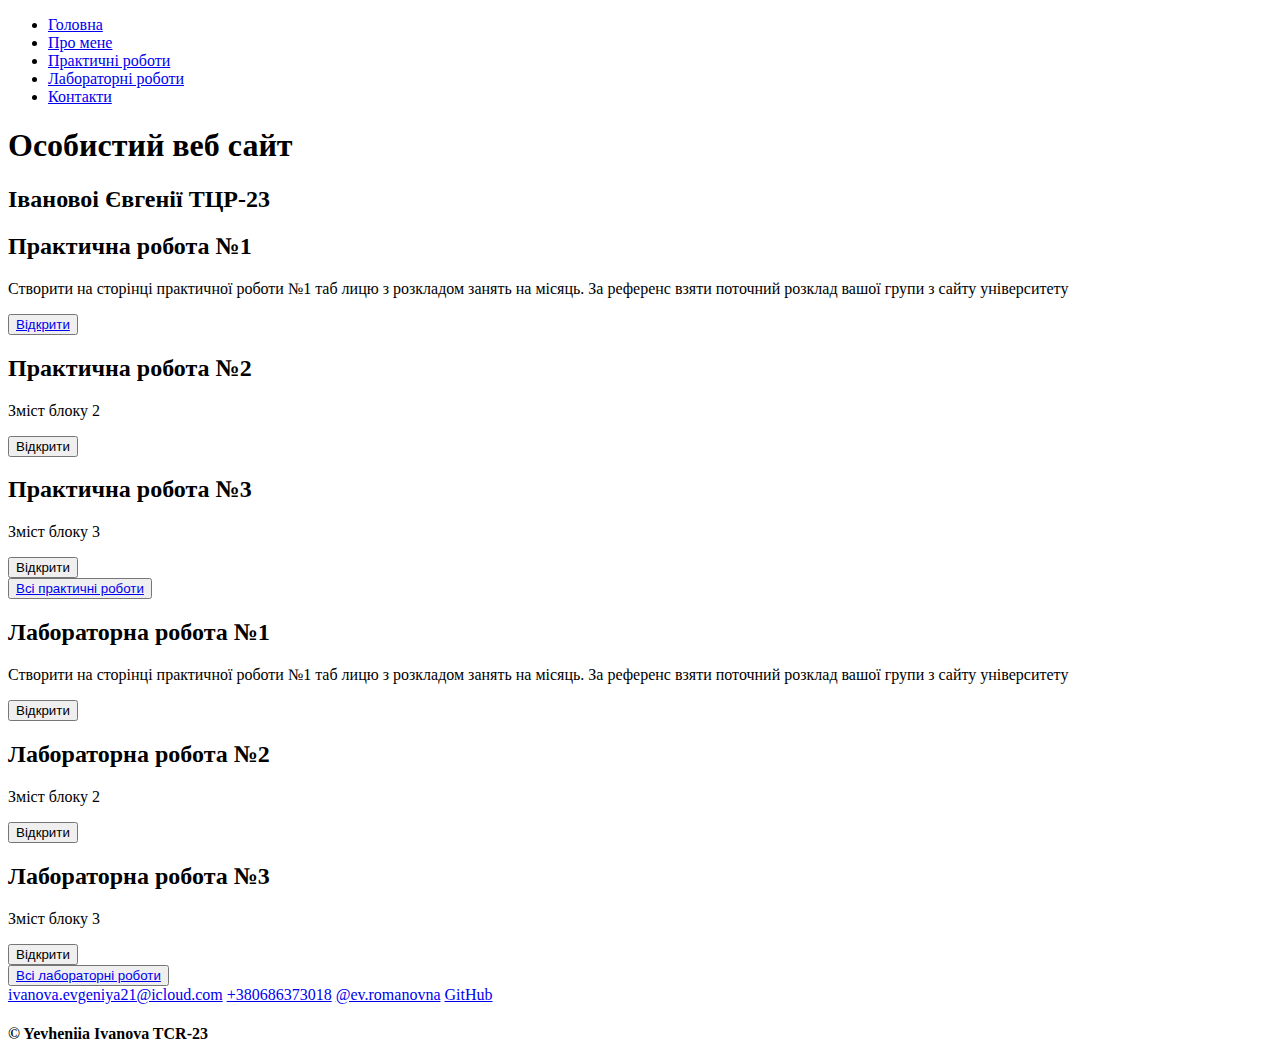
==== index.html @ 70afcd09 "Add files via upload" ====
<!DOCTYPE html>
<html lang="uk-UA">
<head>
    <meta charset="UTF-8">
    <meta name="viewport" content="width=device-width, initial-scale=1.0">
    <title>Веб-сайт Іванова</title>
    <link rel="stylesheet" type="text/css" href="C:\Users\ivano\OneDrive\Рабочий стол\Пари\WEB-\Сайт_візитка\style.css">
    <link rel="icon" type="image/png" href="C:\Users\ivano\OneDrive\Рабочий стол\Пари\WEB-\Сайт_візитка\img\qq.png"   >
    <link rel="preconnect" href="https://fonts.googleapis.com">
    <link rel="preconnect" href="https://fonts.gstatic.com" crossorigin>
    <link href="https://fonts.googleapis.com/css2?family=Advent+Pro:ital,wght@0,100;1,200&family=Bitter:wght@300&family=Raleway:wght@200&display=swap" rel="stylesheet">
</head>
<body>
    <div class="container" id="home">
        <!-- Блок навігації -->
        <nav >
            <ul>
                <li><a href="C:\Users\ivano\OneDrive\Рабочий стол\Пари\WEB-\Сайт_візитка\index.html">Головна</a></li>
                <li><a href="C:\Users\ivano\OneDrive\Рабочий стол\Пари\WEB-\Сайт_візитка\about_me\about_me.html">Про мене</a></li>
                <li><a href="C:\Users\ivano\OneDrive\Рабочий стол\Пари\WEB-\Сайт_візитка\practical\practical.html">Практичні роботи</a></li>
                <li><a href="C:\Users\ivano\OneDrive\Рабочий стол\Пари\WEB-\Сайт_візитка\laboratory\laboratory.html">Лабораторні роботи</a></li>
                <li><a href="#footer">Контакти</a></li>
            </ul>
        </nav>
        <!-- Блок заголовка сторінки -->
        <header>
            <h1 class="header_h1">Особистий веб сайт </h1>
            <h2 class="header_h2">Івановоі Євгенії ТЦР-23</h2>
        </header>

        <!-- Перший блок з практ -->
        <section id="practical" class="practical">
            <div class="practical-container">
                <div class="block_pr">
                    <h2>Практична робота №1</h2>
                    <p>Створити на сторінці практичної роботи №1 таб лицю з розкладом занять на місяць. За референс взяти поточний розклад вашої групи з сайту університету</p>
                    <button class="button"><a class="go-to-page" href="C:\Users\ivano\OneDrive\Рабочий стол\Пари\WEB-\Сайт_візитка\practical\pr_1\index.html">Відкрити</a></button>
                </div>
                <div class="block_pr">
                    <h2>Практична робота №2</h2>
                    <p>Зміст блоку 2</p>
                    <button class="button">Відкрити</button>
                </div>
                <div class="block_pr">
                    <h2>Практична робота №3</h2>
                    <p>Зміст блоку 3</p>
                    <button class="button">Відкрити</button>
                </div>
                <!--<div class="block_pr">
                    <h2>Практична робота №4</h2>
                    <p>Зміст блоку 4</p>
                    <button class="button">Відкрити</button>
                </div>
                <div class="block_pr">
                    <h2>Практична робота №5</h2>
                    <p>Зміст блоку 5</p>
                    <button class="button">Відкрити</button>
                </div>
                <div class="block_pr">
                    <h2>Практична робота №6</h2>
                    <p>Зміст блоку 6</p>
                    <button class="button">Відкрити</button>
                </div>
                <div class="block_pr">
                    <h2>Практична робота №7</h2>
                    <p>Зміст блоку 7</p>
                    <button class="button">Відкрити</button>
                </div>
                <div class="block_pr">
                    <h2>Практична робота №8</h2>
                    <p>Зміст блоку 8</p>
                    <button class="button">Відкрити</button>
                </div>
                <div class="block_pr">
                    <h2>Практична робота №9</h2>
                    <p>Зміст блоку 9</p>
                    <button class="button">Відкрити</button>
                </div>-->
            </div>
            <button class="go-to-page"><a class="go-to-page" href="C:\Users\ivano\OneDrive\Рабочий стол\Пари\WEB-\Сайт_візитка\practical\practical.html">Всі практичні роботи</a></button>
        </section>

        <!-- Другий блок з лаб -->
        <section id="laboratory" class="laboratory">
            <div class="laboratory-container">
                <div class="block_lb">
                    <h2>Лабораторна робота №1</h2>
                    <p>Створити на сторінці практичної роботи №1 таб лицю з розкладом занять на місяць. За референс взяти поточний розклад вашої групи з сайту університету</p>
                    <button class="button">Відкрити</button>
                </div>
                <div class="block_lb">
                    <h2>Лабораторна робота №2</h2>
                    <p>Зміст блоку 2</p>
                    <button class="button">Відкрити</button>
                </div>
                <div class="block_lb">
                    <h2>Лабораторна робота №3</h2>
                    <p>Зміст блоку 3</p>
                    <button class="button">Відкрити</button>
                </div>
                <!--<div class="block_lb">
                    <h2>Лабораторна робота №4</h2>
                    <p>Зміст блоку 4</p>
                    <button class="button">Відкрити</button>
                </div>
                <div class="block_lb">
                    <h2>Лабораторна робота №5</h2>
                    <p>Зміст блоку 5</p>
                    <button class="button">Відкрити</button>
                </div>
                <div class="block_lb">
                    <h2>Лабораторна робота №6</h2>
                    <p>Зміст блоку 6</p>
                    <button class="button">Відкрити</button>
                </div>
                <div class="block_lb">
                    <h2>Лабораторна робота №7</h2>
                    <p>Зміст блоку 7</p>
                    <button class="button">Відкрити</button>
                </div>
                <div class="block_lb">
                    <h2>Лабораторна робота №8</h2>
                    <p>Зміст блоку 8</p>
                    <button class="button">Відкрити</button>
                </div>
                <div class="block_lb">
                    <h2>Лабораторна робота №9</h2>
                    <p>Зміст блоку 9</p>
                    <button class="button">Відкрити</button>
                </div>-->
            </div>
            <button class="go-to-page"><a class="go-to-page" href="C:\Users\ivano\OneDrive\Рабочий стол\Пари\WEB-\Сайт_візитка\laboratory\laboratory.html">Всі лабораторні роботи</a></button>
        </section>

        <!-- Футер -->
        <footer id="footer">
                
                <div class="social-links">
                    <img src="C:\Users\ivano\OneDrive\Рабочий стол\Пари\WEB-\Сайт_візитка\img\email.png" alt=""  class="social-img_em"><a href="mailto:ivanova.evgeniya21@icloud.com" >ivanova.evgeniya21@icloud.com</a>
                    <img src="C:\Users\ivano\OneDrive\Рабочий стол\Пари\WEB-\Сайт_візитка\img\telegram.png" alt="" class="social-img"><a href="https://t.me/ev_romanovna" >+380686373018</a>
                    <img src="C:\Users\ivano\OneDrive\Рабочий стол\Пари\WEB-\Сайт_візитка\img\instagram.png" alt="" class="social-img"><a href="https://www.instagram.com/ev.romanovna/" >@ev.romanovna</a>
                    <img src="C:\Users\ivano\OneDrive\Рабочий стол\Пари\WEB-\Сайт_візитка\img\github.png" alt="" class="social-img"><a href="https://github.com/Yevheniia-Iv" >GitHub</a>
                </div>
                <div class="student">
                    <h4> © Yevheniia Ivanova TCR-23</h6>
                </div>
        </footer>
    </div>
</body>
</html>
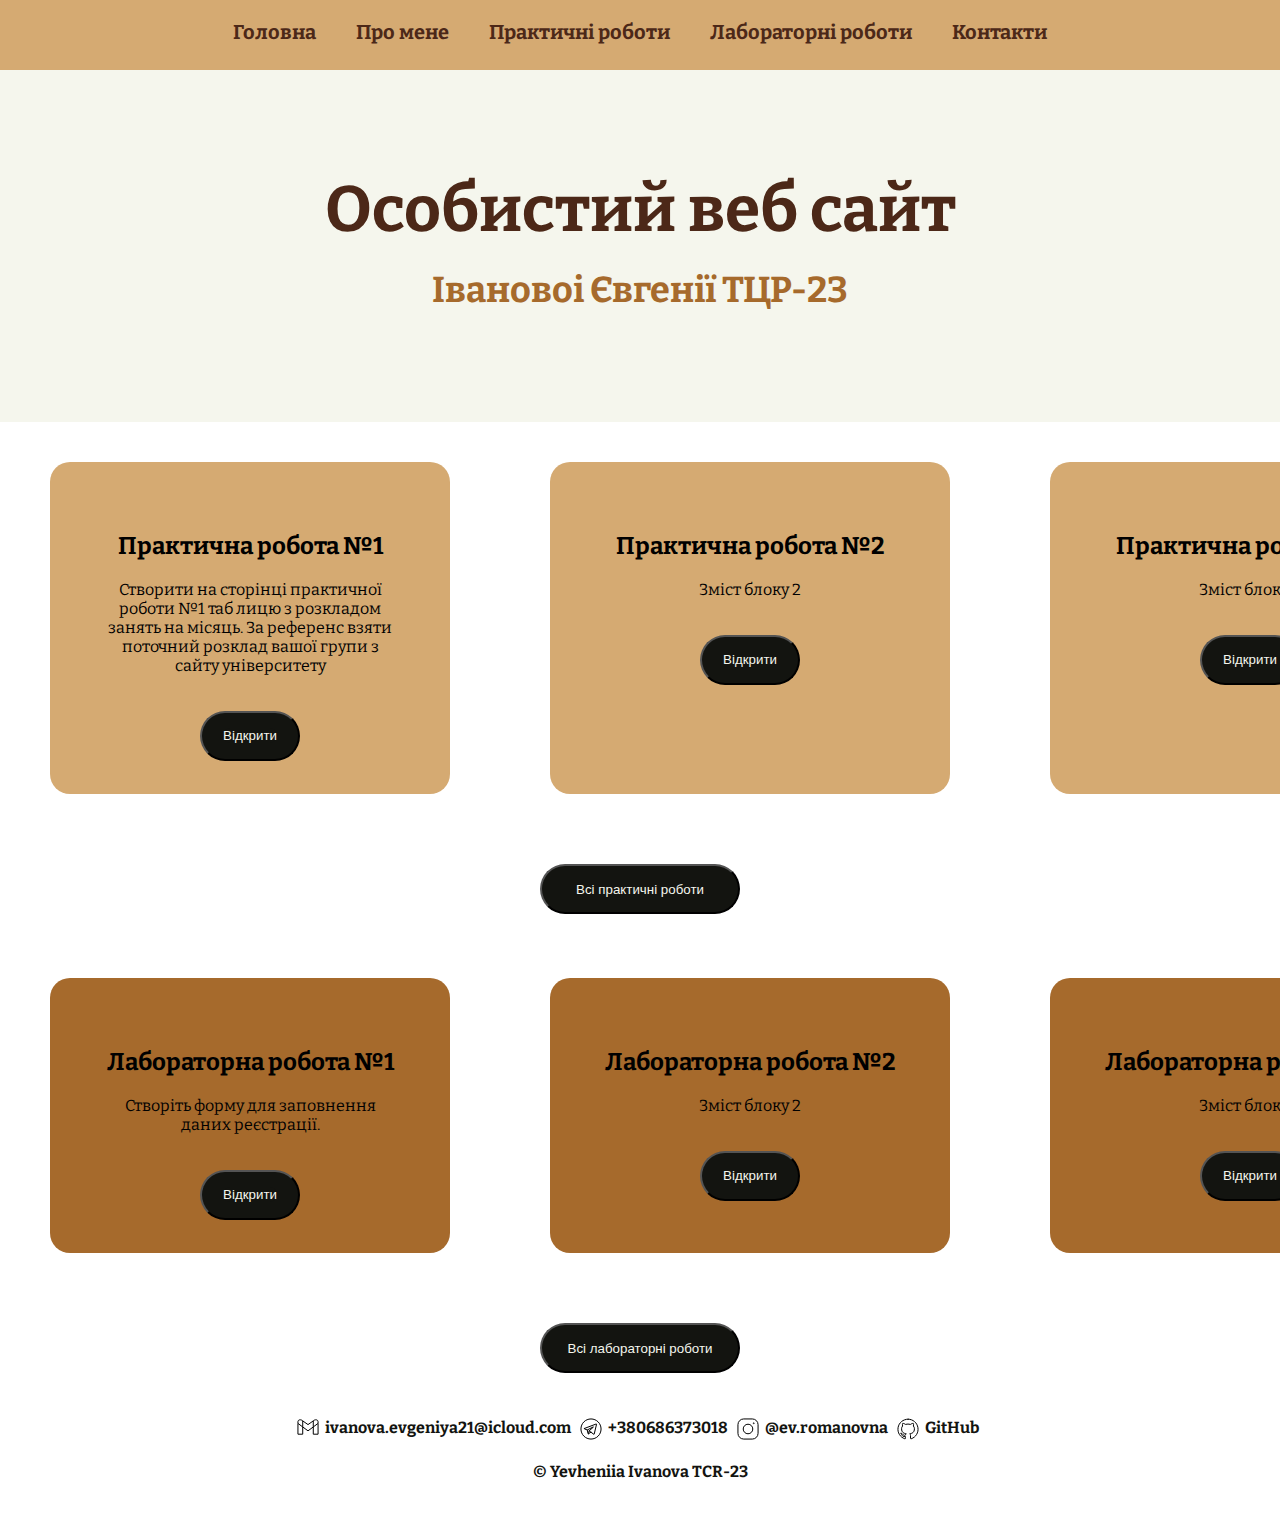
==== commit c614fd9d: "Add files via upload" ====
--- a/index.html
+++ b/index.html
@@ -4,8 +4,8 @@
     <meta charset="UTF-8">
     <meta name="viewport" content="width=device-width, initial-scale=1.0">
     <title>Веб-сайт Іванова</title>
-    <link rel="stylesheet" type="text/css" href="C:\Users\ivano\OneDrive\Рабочий стол\Пари\WEB-\Сайт_візитка\style.css">
-    <link rel="icon" type="image/png" href="C:\Users\ivano\OneDrive\Рабочий стол\Пари\WEB-\Сайт_візитка\img\qq.png"   >
+    <link rel="stylesheet" type="text/css" href="style.css">
+    <link rel="icon" type="image/png" href="img/qq.png"   >
     <link rel="preconnect" href="https://fonts.googleapis.com">
     <link rel="preconnect" href="https://fonts.gstatic.com" crossorigin>
     <link href="https://fonts.googleapis.com/css2?family=Advent+Pro:ital,wght@0,100;1,200&family=Bitter:wght@300&family=Raleway:wght@200&display=swap" rel="stylesheet">
@@ -15,10 +15,10 @@
         <!-- Блок навігації -->
         <nav >
             <ul>
-                <li><a href="C:\Users\ivano\OneDrive\Рабочий стол\Пари\WEB-\Сайт_візитка\index.html">Головна</a></li>
-                <li><a href="C:\Users\ivano\OneDrive\Рабочий стол\Пари\WEB-\Сайт_візитка\about_me\about_me.html">Про мене</a></li>
-                <li><a href="C:\Users\ivano\OneDrive\Рабочий стол\Пари\WEB-\Сайт_візитка\practical\practical.html">Практичні роботи</a></li>
-                <li><a href="C:\Users\ivano\OneDrive\Рабочий стол\Пари\WEB-\Сайт_візитка\laboratory\laboratory.html">Лабораторні роботи</a></li>
+                <li><a href="index.html">Головна</a></li>
+                <li><a href="about_me/about_me.html">Про мене</a></li>
+                <li><a href="practical/practical.html">Практичні роботи</a></li>
+                <li><a href="laboratory/laboratory.html">Лабораторні роботи</a></li>
                 <li><a href="#footer">Контакти</a></li>
             </ul>
         </nav>
@@ -34,7 +34,7 @@
                 <div class="block_pr">
                     <h2>Практична робота №1</h2>
                     <p>Створити на сторінці практичної роботи №1 таб лицю з розкладом занять на місяць. За референс взяти поточний розклад вашої групи з сайту університету</p>
-                    <button class="button"><a class="go-to-page" href="C:\Users\ivano\OneDrive\Рабочий стол\Пари\WEB-\Сайт_візитка\practical\pr_1\index.html">Відкрити</a></button>
+                    <button class="button"><a class="go-to-page" href="practical/pr_1/index.html">Відкрити</a></button>
                 </div>
                 <div class="block_pr">
                     <h2>Практична робота №2</h2>
@@ -77,7 +77,7 @@
                     <button class="button">Відкрити</button>
                 </div>-->
             </div>
-            <button class="go-to-page"><a class="go-to-page" href="C:\Users\ivano\OneDrive\Рабочий стол\Пари\WEB-\Сайт_візитка\practical\practical.html">Всі практичні роботи</a></button>
+            <button class="go-to-page"><a class="go-to-page" href="practical/practical.html">Всі практичні роботи</a></button>
         </section>
 
         <!-- Другий блок з лаб -->
@@ -85,8 +85,8 @@
             <div class="laboratory-container">
                 <div class="block_lb">
                     <h2>Лабораторна робота №1</h2>
-                    <p>Створити на сторінці практичної роботи №1 таб лицю з розкладом занять на місяць. За референс взяти поточний розклад вашої групи з сайту університету</p>
-                    <button class="button">Відкрити</button>
+                    <p>Створіть форму для заповнення даних реєстрації.</p>
+                    <button class="button"><a class="go-to-page" href="laboratory/lb1/index.html">Відкрити</a></button>
                 </div>
                 <div class="block_lb">
                     <h2>Лабораторна робота №2</h2>
@@ -129,22 +129,21 @@
                     <button class="button">Відкрити</button>
                 </div>-->
             </div>
-            <button class="go-to-page"><a class="go-to-page" href="C:\Users\ivano\OneDrive\Рабочий стол\Пари\WEB-\Сайт_візитка\laboratory\laboratory.html">Всі лабораторні роботи</a></button>
+            <button class="go-to-page"><a class="go-to-page" href="../laboratory/laboratory.html">Всі лабораторні роботи</a></button>
         </section>
 
         <!-- Футер -->
-        <footer id="footer">
-                
-                <div class="social-links">
-                    <img src="C:\Users\ivano\OneDrive\Рабочий стол\Пари\WEB-\Сайт_візитка\img\email.png" alt=""  class="social-img_em"><a href="mailto:ivanova.evgeniya21@icloud.com" >ivanova.evgeniya21@icloud.com</a>
-                    <img src="C:\Users\ivano\OneDrive\Рабочий стол\Пари\WEB-\Сайт_візитка\img\telegram.png" alt="" class="social-img"><a href="https://t.me/ev_romanovna" >+380686373018</a>
-                    <img src="C:\Users\ivano\OneDrive\Рабочий стол\Пари\WEB-\Сайт_візитка\img\instagram.png" alt="" class="social-img"><a href="https://www.instagram.com/ev.romanovna/" >@ev.romanovna</a>
-                    <img src="C:\Users\ivano\OneDrive\Рабочий стол\Пари\WEB-\Сайт_візитка\img\github.png" alt="" class="social-img"><a href="https://github.com/Yevheniia-Iv" >GitHub</a>
-                </div>
-                <div class="student">
-                    <h4> © Yevheniia Ivanova TCR-23</h6>
-                </div>
-        </footer>
+        <footer id="footer"> 
+            <div class="social-links">
+                <img src="img/email.png" alt=""  class="social-img_em"><a href="mailto:ivanova.evgeniya21@icloud.com" >ivanova.evgeniya21@icloud.com</a>
+                <img src="img/telegram.png" alt="" class="social-img"><a href="https://t.me/ev_romanovna" >+380686373018</a>
+                <img src="img/instagram.png" alt="" class="social-img"><a href="https://www.instagram.com/ev.romanovna/" >@ev.romanovna</a>
+                <img src="img/github.png" alt="" class="social-img"><a href="https://github.com/Yevheniia-Iv" >GitHub</a>
+            </div>
+            <div class="student">
+                <h4> © Yevheniia Ivanova TCR-23</h6>
+            </div>
+    </footer>
     </div>
 </body>
 </html>
--- a/style.css
+++ b/style.css
@@ -0,0 +1,186 @@
+/* Загальні стилі */
+body {
+    font-family: 'Bitter', serif;
+    margin: 0 ;
+    padding: 0;
+}
+
+.container {
+    /*max-width: 1200px;*/
+    margin: 0 auto;
+    background:#ffffff;
+    /*border: 1px #131410 solid;*/
+}
+
+/* Стилі для навігації */
+nav ul {
+    list-style: none;
+    padding: 0; 
+    margin: 0;
+    background-color: #D5AA72;
+    display: flex;
+    justify-content: center;
+    height: 70px;
+}
+
+nav li {
+    margin: 0 ; 
+    padding: 20px;
+}
+
+nav a {
+    text-decoration: none;
+    color: #4C2818;
+    font-weight: bold;
+    font-size: 20px;
+}
+
+/* Стилі для заголовка */
+header {
+    text-align: center;
+    background:#F5F6ED;
+    height:350px;
+    margin: 0;
+    padding: 0;
+    border: 1px #F5F6ED solid;  
+}
+.me_header{
+    height:100px;
+}
+
+header h1 {
+    font-size:64px;
+    color: #4C2818;
+    font-weight:bold ;
+    
+    letter-spacing:normal;
+    
+}
+
+header h2 {
+    font-size:36px;
+    color: #A66A2C;
+    
+    
+}
+.header_h1{
+    margin:100px;
+}
+.header_h2{
+    margin:-80px;
+}
+
+/* Стилі для блоків */
+.practical,
+.laboratory {
+    padding: 40px 0;
+    text-align: center;
+    margin: 0 ;
+}
+
+.practical h2,
+.laboratory h2 {
+    font-size: 24px;
+}
+/* Стилі для блоків PR_LR*/
+.practical-container {
+    display: flex;
+    margin-top:-50px;
+    /*flex-wrap: nowrap;
+    overflow-x: auto; 
+    scrollbar-color: red gray;*/
+}
+.laboratory-container {
+    display: flex;
+    margin-top:-50px;
+    /*flex-wrap: nowrap;
+    overflow-x: auto; 
+    scrollbar-color: red gray;*/
+}
+.block_pr{
+    flex: 0 0 auto;
+    width:300px; 
+    padding:50px;
+    margin:50px; 
+    background-color:#D5AA72;
+    text-align: center;
+    border-radius:20px;
+}
+.block_lb{
+    flex: 0 0 auto;
+    width:300px; 
+    padding:50px;
+    margin:50px; 
+    background-color:#A66A2C;
+    text-align: center;
+    border-radius:20px;
+}
+
+        /* Стилі для кнопок */
+.button{
+    margin-top:20px;
+    margin-bottom:-70px;
+    background:#131410;
+    color:#F5F6ED;
+    border-radius:100px;
+    width: 100px;
+    height:50px;
+}
+
+.go-to-page{
+    margin-top:20px;
+    margin-bottom:-90px;
+    background:#131410;
+    color:#F5F6ED;
+    border-radius:100px;
+    width: 200px;
+    height:50px;
+    text-decoration: none;
+    
+}
+a{
+    text-decoration: none;
+}
+
+/* Стилі для футера */
+footer {
+    background: #ffffff;
+    color: #131410;
+    text-align: center;
+    padding: 20px 0;
+    font-weight: bold;
+}
+
+.footer_nav ul {
+    list-style: none;
+    padding: 0;
+    display: flex;
+    justify-content: left;
+}
+
+.footer_nav li {
+    margin: 0 10px;
+}
+
+.footer_nav a {
+    text-decoration: none;
+    color: #131410;
+}
+
+.social-links a {
+    text-decoration: none;
+    color: #131410;
+    margin: 5px;
+}
+
+.social-img {
+    max-width: 100px;
+    vertical-align: middle; 
+}
+.social-img_em{
+    max-width: 100px;
+    vertical-align: middle; 
+    margin-top: -4px;
+}
+
+
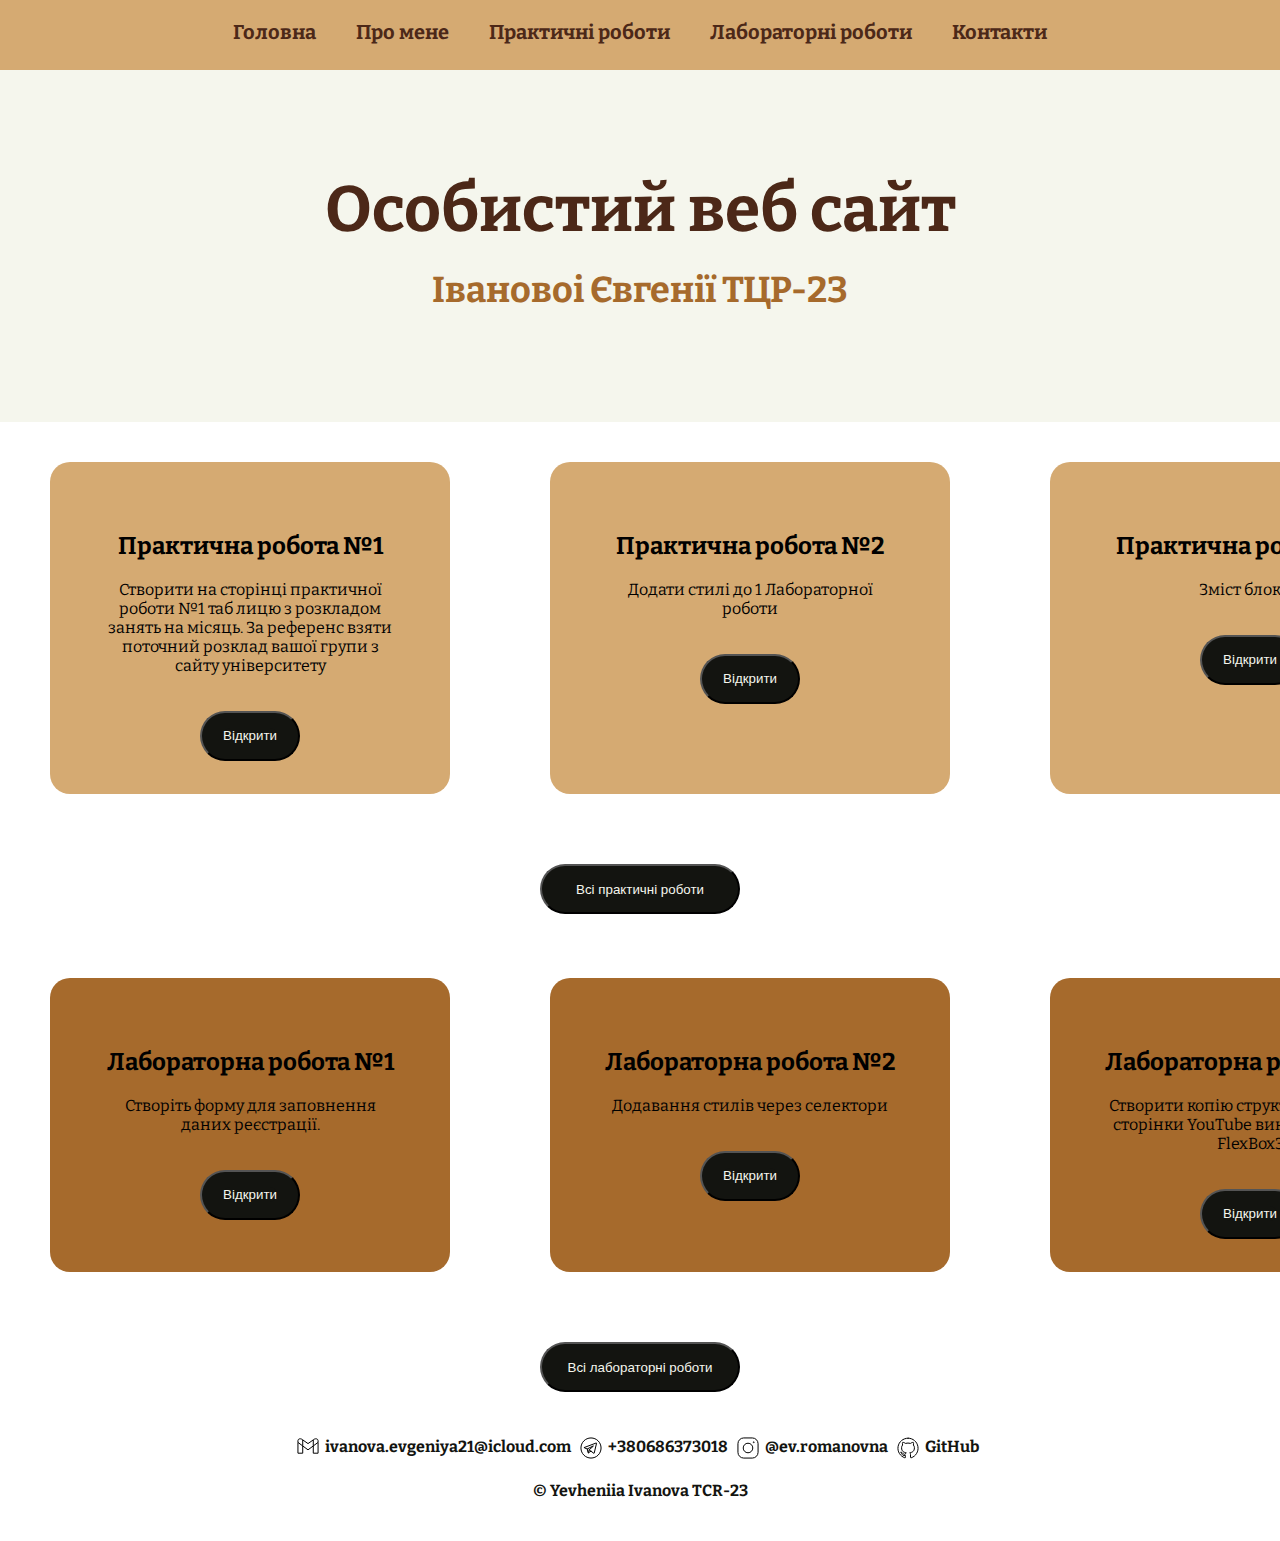
==== commit 95d9bf16: "Add files via upload" ====
--- a/index.html
+++ b/index.html
@@ -38,8 +38,8 @@
                 </div>
                 <div class="block_pr">
                     <h2>Практична робота №2</h2>
-                    <p>Зміст блоку 2</p>
-                    <button class="button">Відкрити</button>
+                    <p>Додати стилі до 1 Лабораторної роботи</p>
+                    <button class="button"><a class="go-to-page" href="laboratory/lb1/index.html">Відкрити</a></button>
                 </div>
                 <div class="block_pr">
                     <h2>Практична робота №3</h2>
@@ -90,13 +90,13 @@
                 </div>
                 <div class="block_lb">
                     <h2>Лабораторна робота №2</h2>
-                    <p>Зміст блоку 2</p>
-                    <button class="button">Відкрити</button>
+                    <p>Додавання стилів через селектори</p>
+                    <button class="button"><a class="go-to-page" href="laboratory/lb2/index.html">Відкрити</a></button>
                 </div>
                 <div class="block_lb">
                     <h2>Лабораторна робота №3</h2>
-                    <p>Зміст блоку 3</p>
-                    <button class="button">Відкрити</button>
+                    <p>Створити копію структури голо вної сторінки YouTube використовуючи FlexBox3</p>
+                    <button class="button"><a class="go-to-page" href="laboratory/lb3/index.html">Відкрити</a></button>
                 </div>
                 <!--<div class="block_lb">
                     <h2>Лабораторна робота №4</h2>
@@ -129,7 +129,7 @@
                     <button class="button">Відкрити</button>
                 </div>-->
             </div>
-            <button class="go-to-page"><a class="go-to-page" href="../laboratory/laboratory.html">Всі лабораторні роботи</a></button>
+            <button class="go-to-page"><a class="go-to-page" href="laboratory/laboratory.html">Всі лабораторні роботи</a></button>
         </section>
 
         <!-- Футер -->
